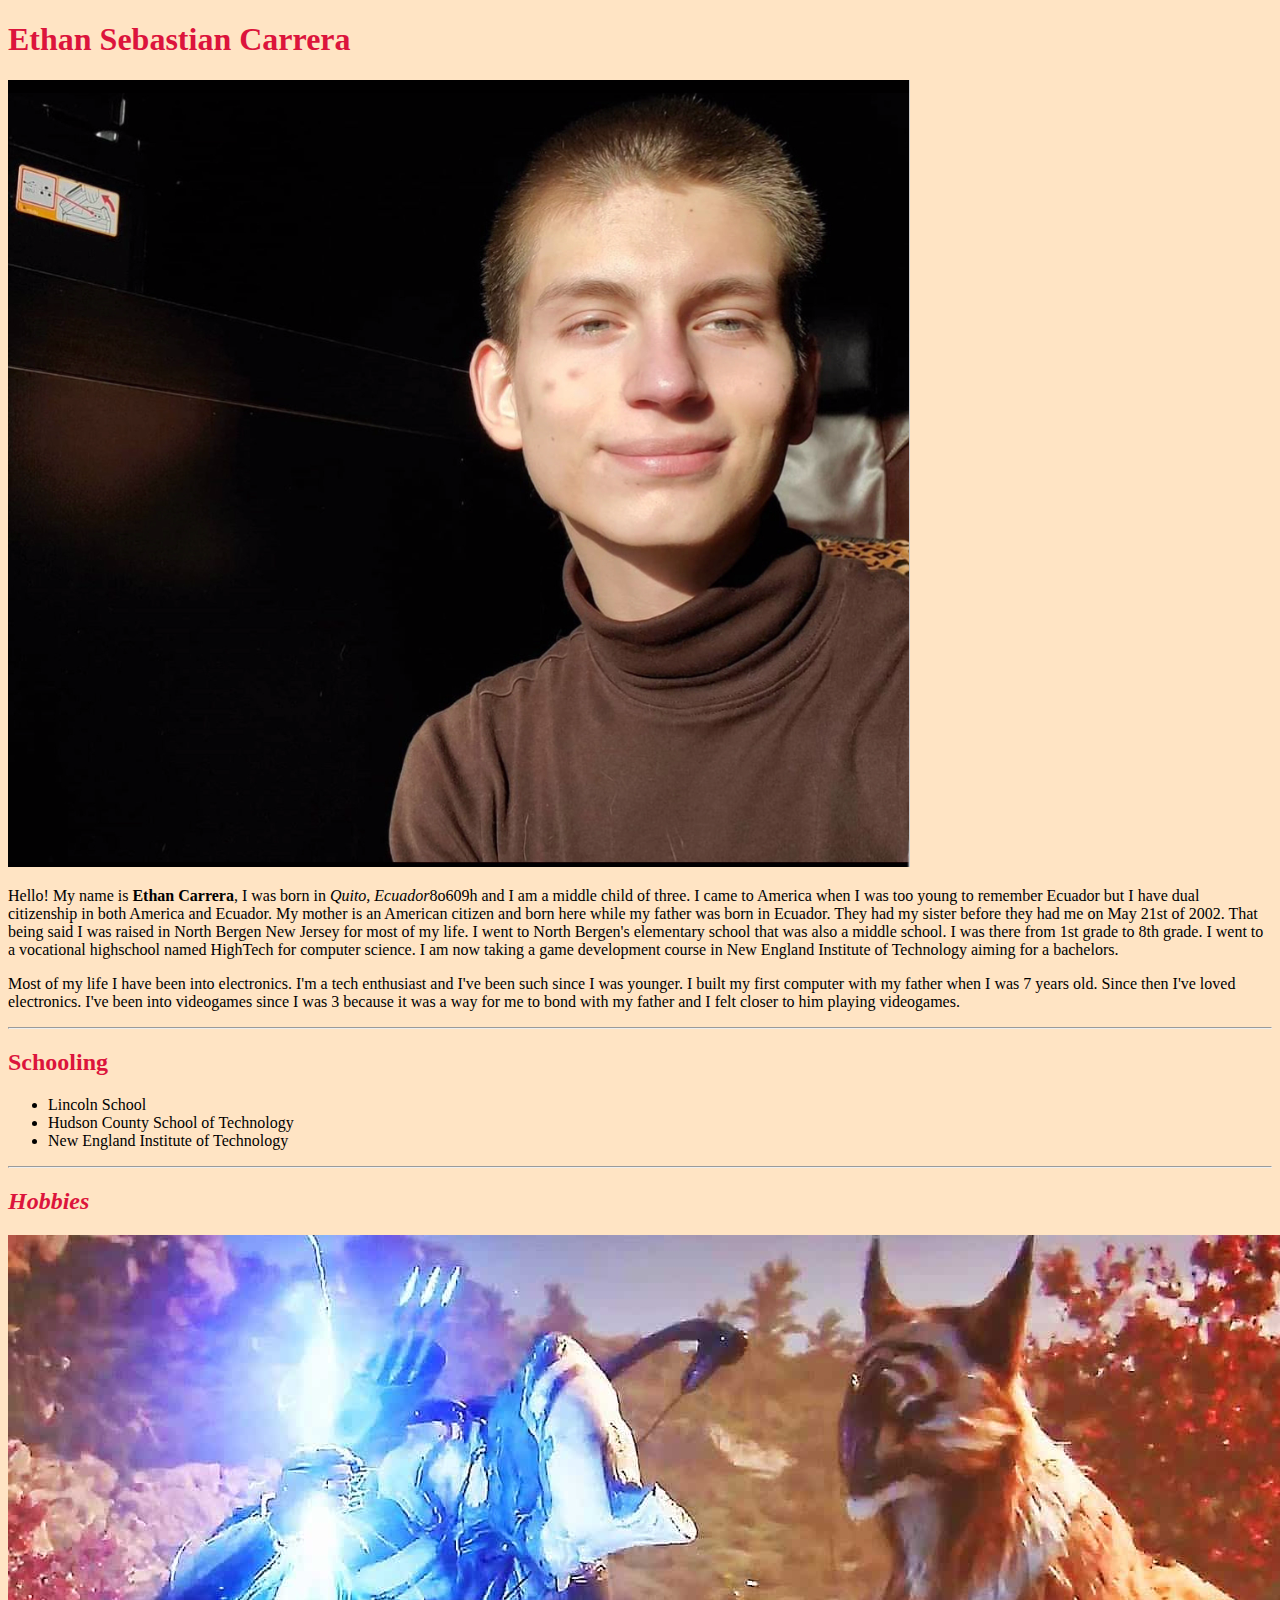
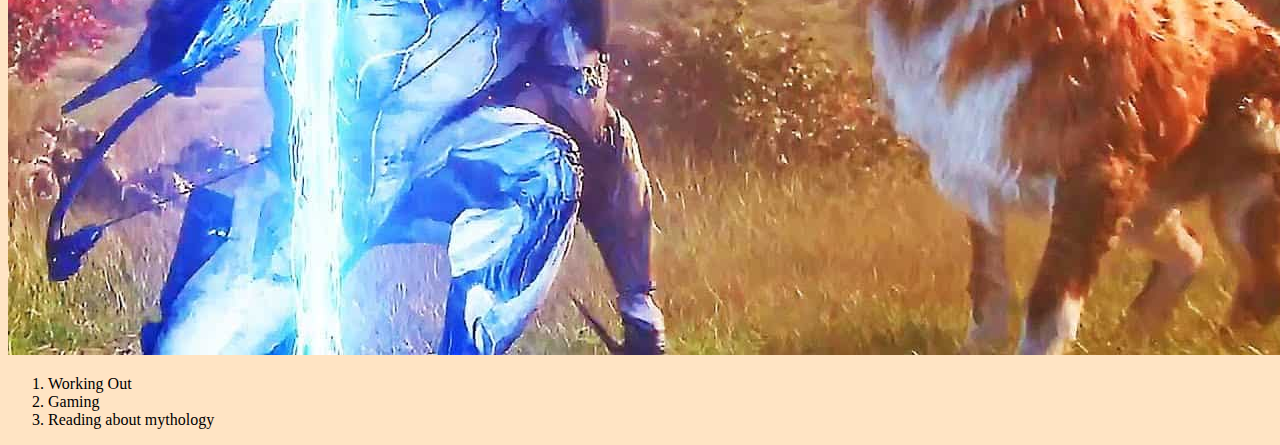
==== w1/index.html @ d56e05d9 "First Commit" ====
<!DOCTYPE html>
<html lang="en">
<head>
    <meta charset="UTF-8">
    <meta name="viewport" content="width=device-width, initial-scale=1.0">
    <title>Bio</title>
</head>
<body style="background-color: bisque;">
    <h1  style="color: crimson;"><strong> Ethan Sebastian Carrera</strong></h1>
    <img src="images/me.PNG" alt="A photo of me. Blue eyes and fair skintone.">
    <p>     Hello! My name is <b>Ethan Carrera</b>, I was born in <i>Quito, Ecuador</i>8o609h and I am a middle child of three. I came to America when I was too young to remember Ecuador but I have dual citizenship in both America and Ecuador. My mother is an American citizen and born here while my father was born in Ecuador. They had my sister before they had me on May 21st of 2002. That being said I was raised in North Bergen New Jersey for most of my life. I went to North Bergen's elementary school that was also a middle school. I was there from 1st grade to 8th grade. I went to a vocational highschool named HighTech for computer science. I am now taking a game development course in New England Institute of Technology aiming for a bachelors. </p>
    <p>     Most of my life I have been into electronics. I'm a tech enthusiast and I've been such since I was younger. I built my first computer with my father when I was 7 years old. Since then I've loved electronics. I've been into videogames since I was 3 because it was a way for me to bond with my father and I felt closer to him playing videogames. </p>
    <hr>
    <h2  style="color: crimson;">Schooling</h2>
        <ul>
            <li> Lincoln School </li>
            <li> Hudson County School of Technology </li>
            <li> New England Institute of Technology </li>
        </ul>
    <hr>
    <h2  style="color: crimson;"><em>Hobbies</em></h2>
        <img src="images/Warframe-4.jpg" alt="Ethans favorite videogame which is about space ninjas">
        <ol>
            <li>Working Out</li>
            <li>Gaming</li>
            <li>Reading about mythology</li>
        </ol>

</body>
</html>
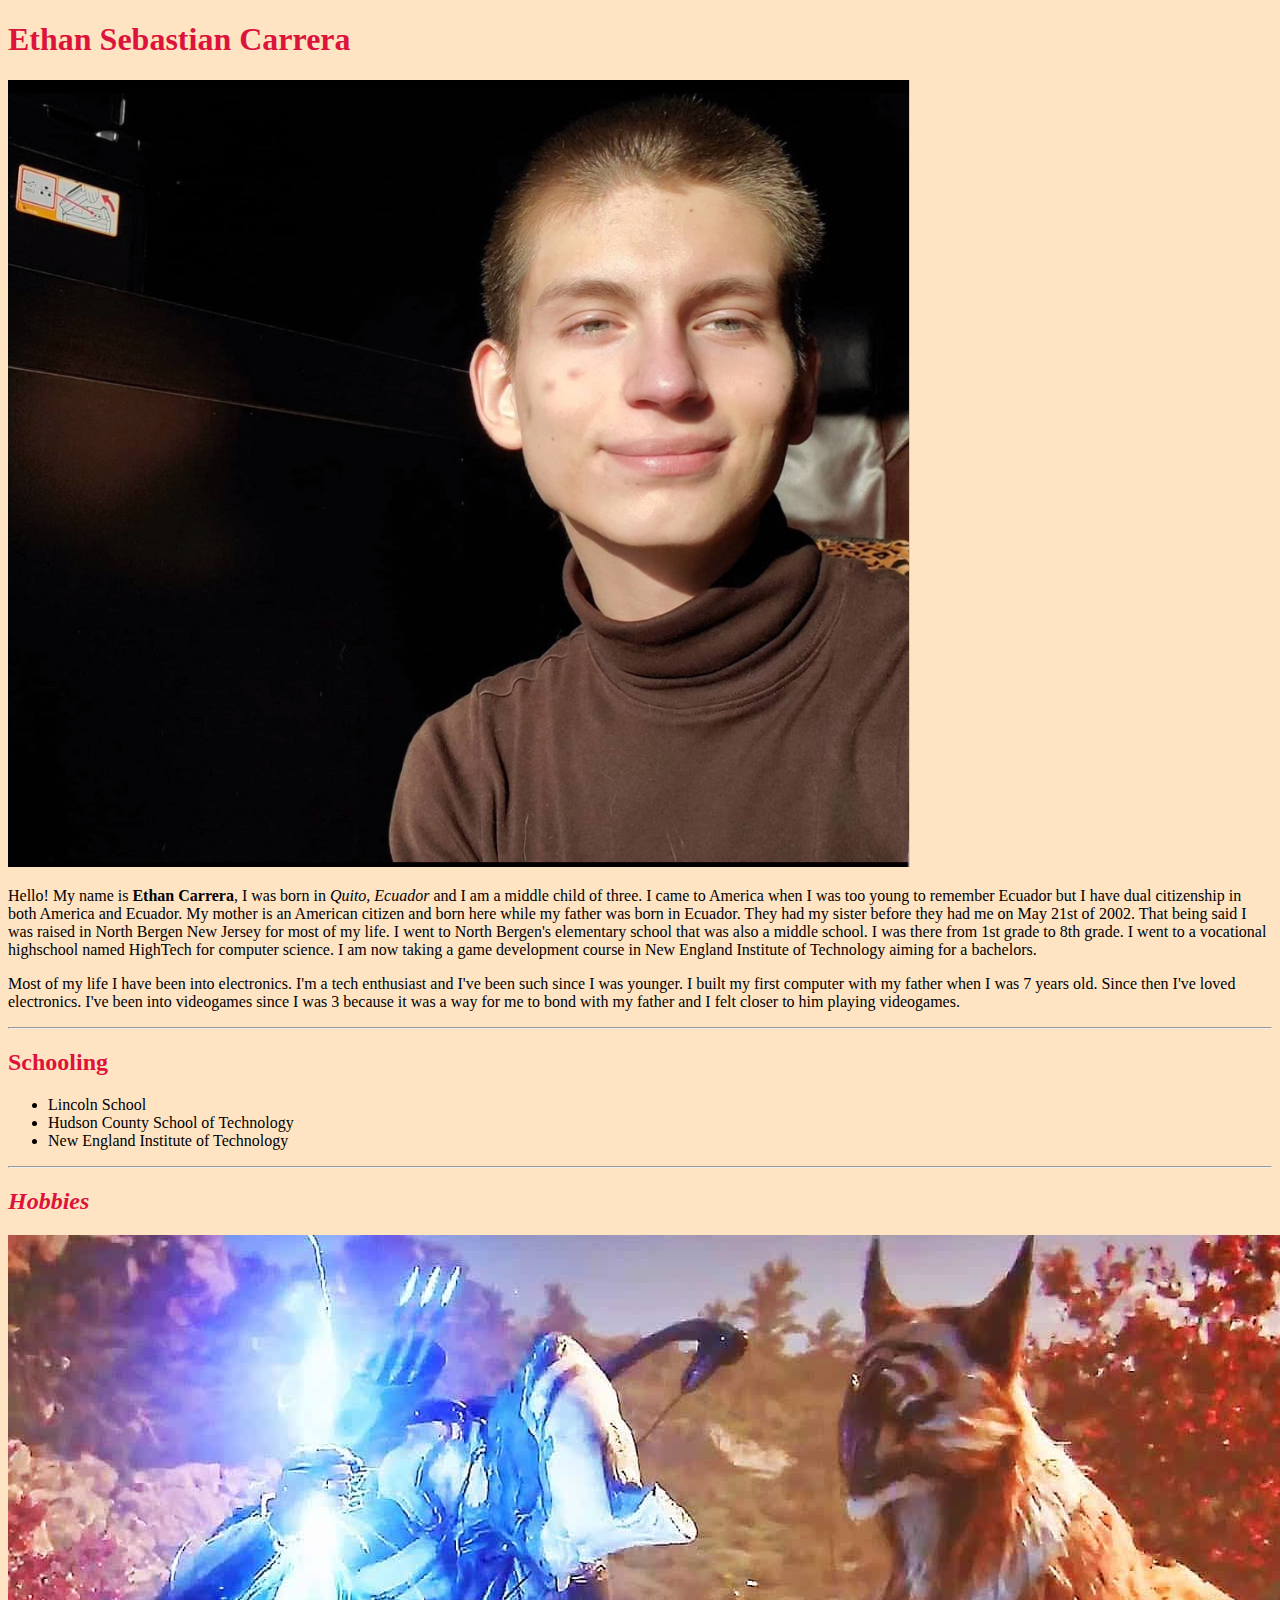
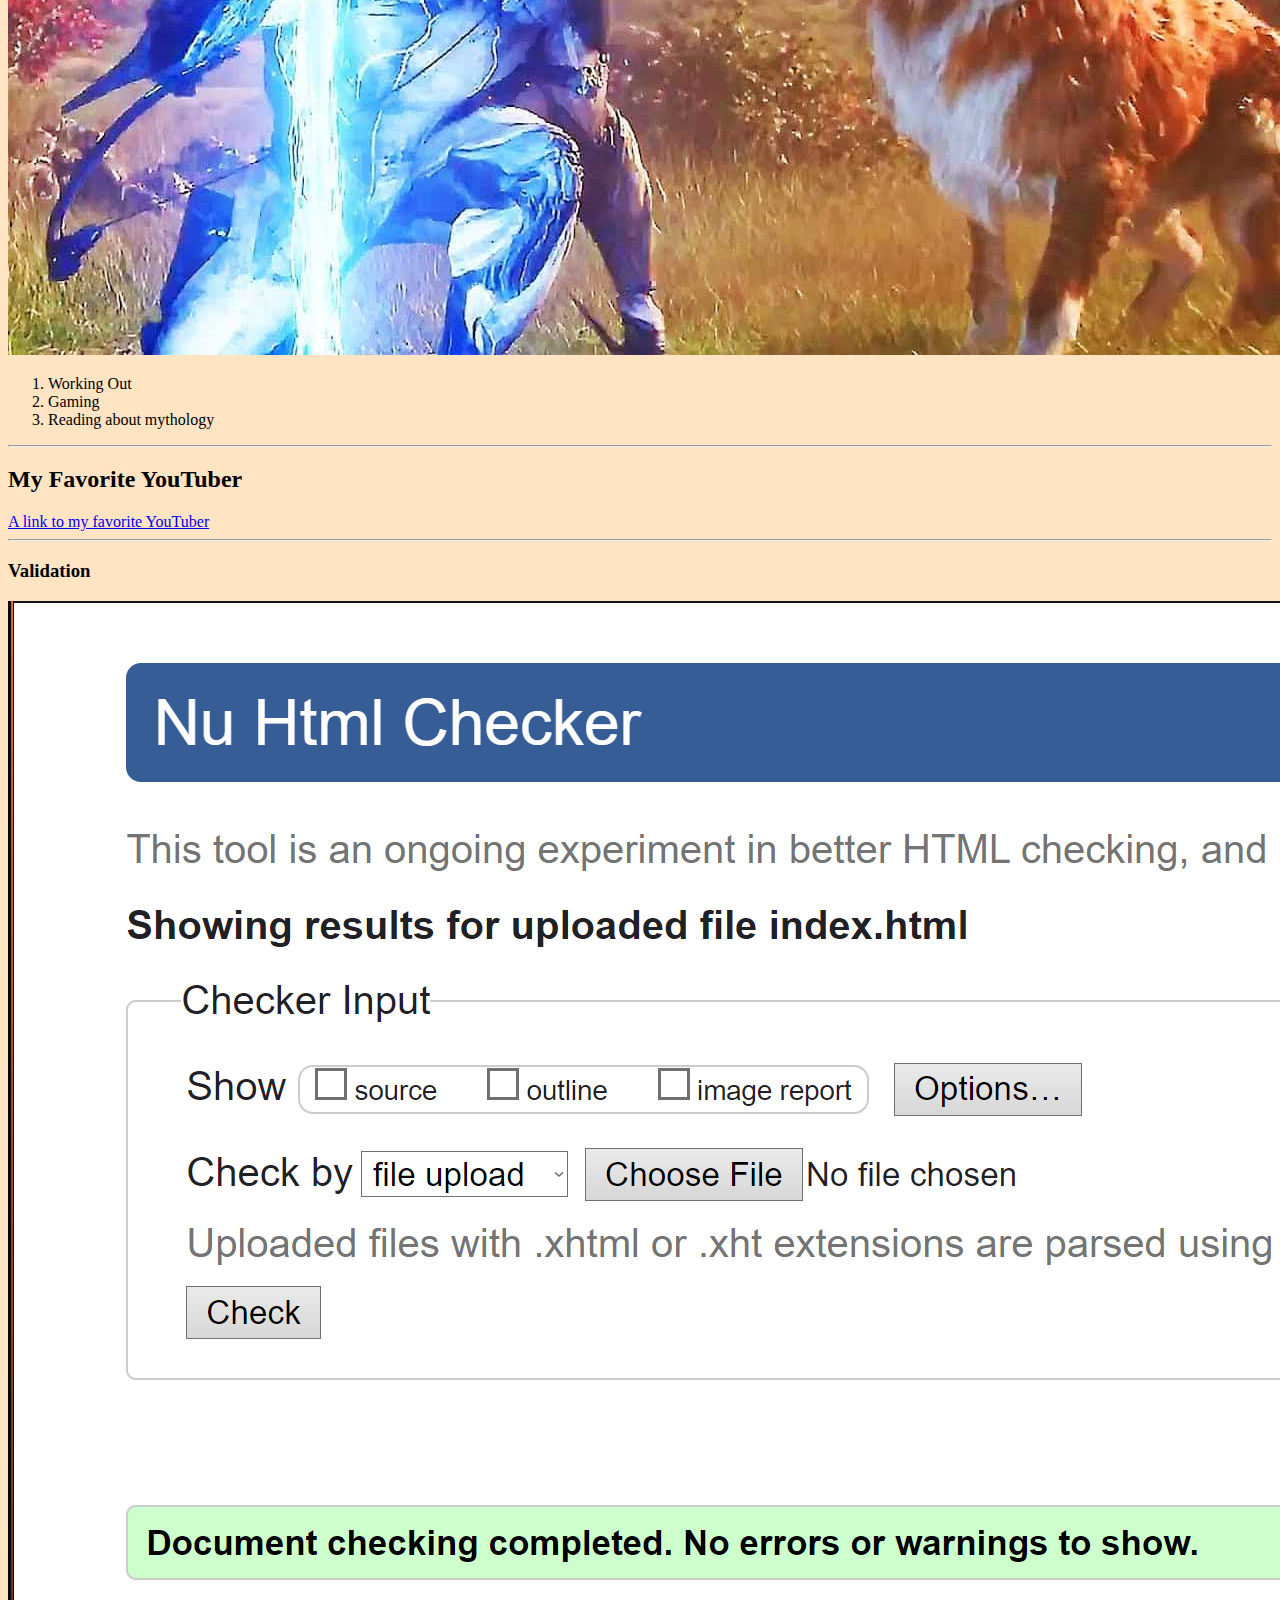
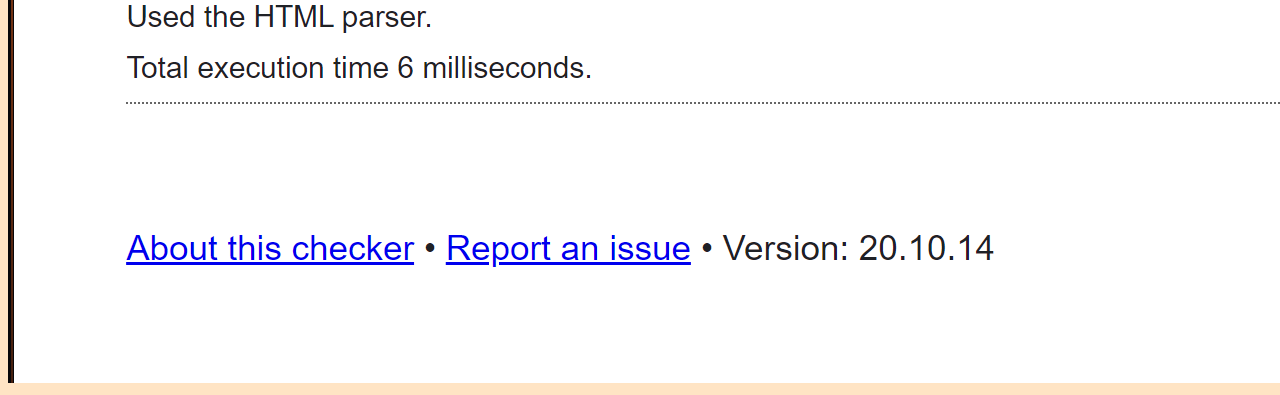
==== commit a6caeddb: "End of Class Week 2" ====
--- a/w1/index.html
+++ b/w1/index.html
@@ -8,7 +8,7 @@
 <body style="background-color: bisque;">
     <h1  style="color: crimson;"><strong> Ethan Sebastian Carrera</strong></h1>
     <img src="images/me.PNG" alt="A photo of me. Blue eyes and fair skintone.">
-    <p>     Hello! My name is <b>Ethan Carrera</b>, I was born in <i>Quito, Ecuador</i>8o609h and I am a middle child of three. I came to America when I was too young to remember Ecuador but I have dual citizenship in both America and Ecuador. My mother is an American citizen and born here while my father was born in Ecuador. They had my sister before they had me on May 21st of 2002. That being said I was raised in North Bergen New Jersey for most of my life. I went to North Bergen's elementary school that was also a middle school. I was there from 1st grade to 8th grade. I went to a vocational highschool named HighTech for computer science. I am now taking a game development course in New England Institute of Technology aiming for a bachelors. </p>
+    <p>     Hello! My name is <b>Ethan Carrera</b>, I was born in <i>Quito, Ecuador</i> and I am a middle child of three. I came to America when I was too young to remember Ecuador but I have dual citizenship in both America and Ecuador. My mother is an American citizen and born here while my father was born in Ecuador. They had my sister before they had me on May 21st of 2002. That being said I was raised in North Bergen New Jersey for most of my life. I went to North Bergen's elementary school that was also a middle school. I was there from 1st grade to 8th grade. I went to a vocational highschool named HighTech for computer science. I am now taking a game development course in New England Institute of Technology aiming for a bachelors. </p>
     <p>     Most of my life I have been into electronics. I'm a tech enthusiast and I've been such since I was younger. I built my first computer with my father when I was 7 years old. Since then I've loved electronics. I've been into videogames since I was 3 because it was a way for me to bond with my father and I felt closer to him playing videogames. </p>
     <hr>
     <h2  style="color: crimson;">Schooling</h2>
@@ -25,6 +25,14 @@
             <li>Gaming</li>
             <li>Reading about mythology</li>
         </ol>
+    <hr>
+        <h2>My Favorite YouTuber</h2>
+            <a href="https://www.youtube.com/watch?v=dQw4w9WgXcQ">A link to my favorite YouTuber</a>
+    <br>
+    <hr>
+    <h3>Validation</h3>
+    <img src="images/Validation.PNG" alt="Validation from W3C">
+
 
 </body>
 </html>